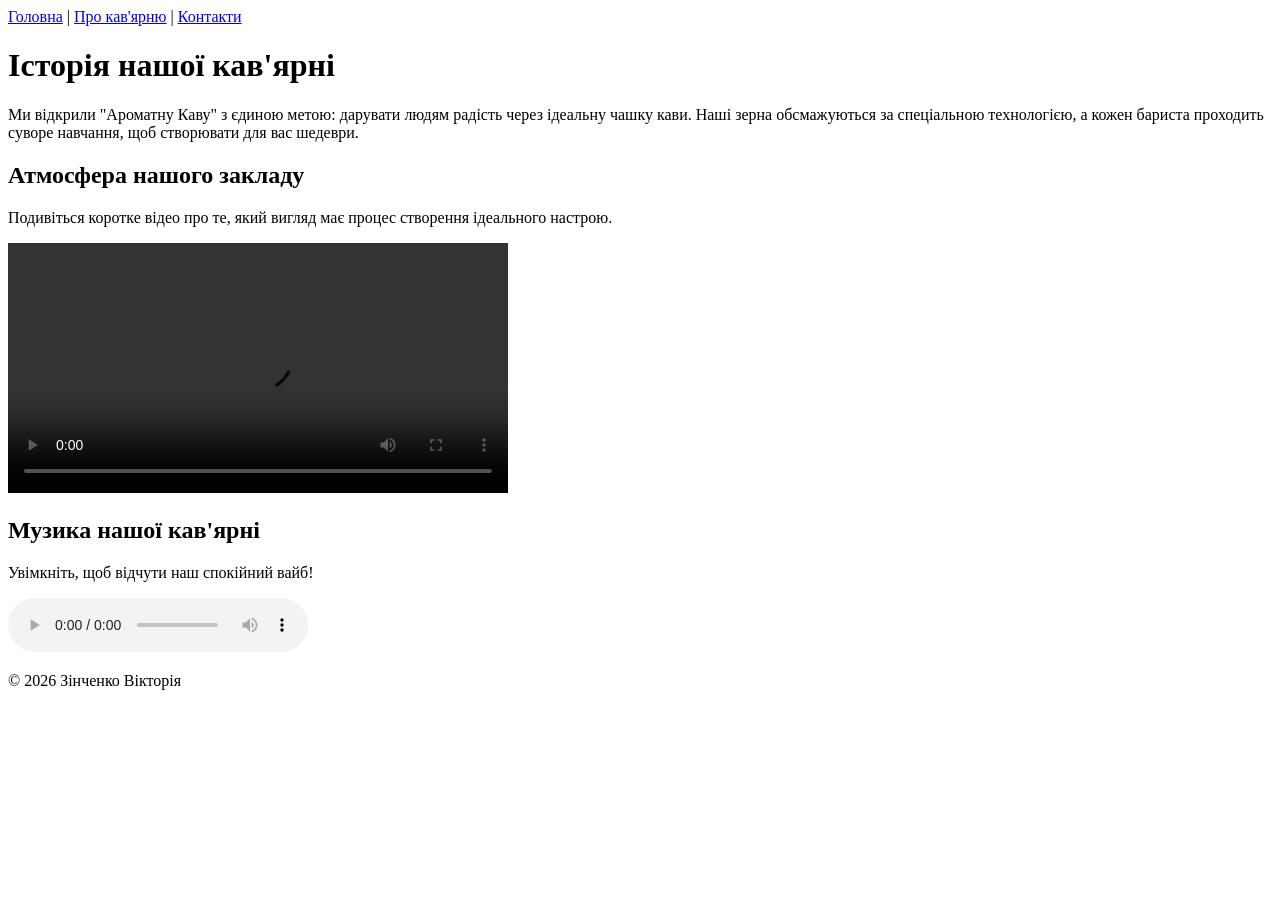
==== pages/about.html @ fcae688c "feat: done lab01 html" ====
<!DOCTYPE html>
<html lang="uk">
<head>
    <meta charset="UTF-8">
    <meta name="viewport" content="width=device-width, initial-scale=1.0">
    <meta name="description" content="Дізнайтеся більше про історію нашої кав'ярні, подивіться відео про нас та послухайте нашу фірмову музику.">
    <title>Про нас - Ароматна Кава</title>
</head>
<body>
    <header>
        <nav>
            <a href="../index.html">Головна</a> |
            <a href="about.html">Про кав'ярню</a> |
            <a href="contact.html">Контакти</a>
        </nav>
    </header>

    <main>
        <h1>Історія нашої кав'ярні</h1>
        <p>Ми відкрили "Ароматну Каву" з єдиною метою: дарувати людям радість через ідеальну чашку кави. Наші зерна обсмажуються за спеціальною технологією, а кожен бариста проходить суворе навчання, щоб створювати для вас шедеври.</p>

        <h2>Атмосфера нашого закладу </h2>
        <p>Подивіться коротке відео про те, який вигляд має процес створення ідеального настрою.</p>
        
        <video controls width="500">
            <source src="../assets/media/video.mp4" type="video/mp4">
            <p>Ваш браузер не підтримує HTML-відео. 
               <a href="../assets/media/video.mp4">Завантажити відео</a>.
            </p>
        </video>

        <h2>Музика нашої кав'ярні </h2>
        <p>Увімкніть, щоб відчути наш спокійний вайб!</p>
        
        <audio controls>
            <source src="../assets/media/music.mp3" type="audio/mpeg">
            <p>Ваш браузер не підтримує цей аудіофайл.</p>
        </audio>
    </main>

    <footer>
        <p>&copy; 2026 Зінченко Вікторія</p>
    </footer>
</body>
</html>
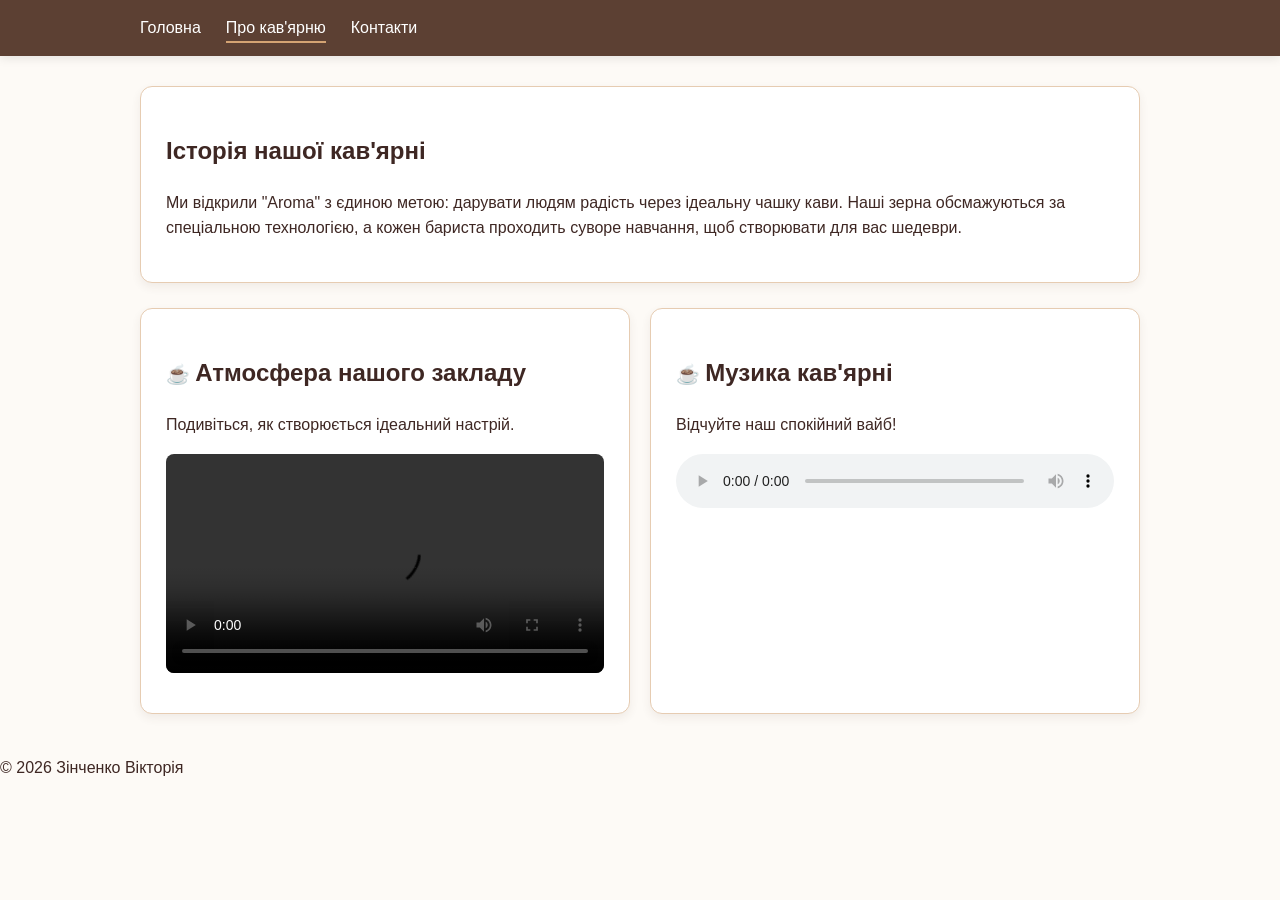
==== commit cd6428ff: "feat: complete lab02 css with responsive and bonuses" ====
--- a/pages/about.html
+++ b/pages/about.html
@@ -5,37 +5,49 @@
     <meta name="viewport" content="width=device-width, initial-scale=1.0">
     <meta name="description" content="Дізнайтеся більше про історію нашої кав'ярні, подивіться відео про нас та послухайте нашу фірмову музику.">
     <title>Про нас - Ароматна Кава</title>
+    <link rel="stylesheet" href="../styles/style.css">
+    <link rel="stylesheet" href="../styles/responsive.css">
 </head>
 <body>
-    <header>
-        <nav>
-            <a href="../index.html">Головна</a> |
-            <a href="about.html">Про кав'ярню</a> |
-            <a href="contact.html">Контакти</a>
-        </nav>
+    <header class="site-header">
+        <div class="container">
+            <nav>
+                <ul class="nav-list">
+                    <li><a href="../index.html">Головна</a></li>
+                    <li><a href="about.html" class="active">Про кав'ярню</a></li>
+                    <li><a href="contact.html">Контакти</a></li>
+                </ul>
+            </nav>
+        </div>
     </header>
 
-    <main>
-        <h1>Історія нашої кав'ярні</h1>
-        <p>Ми відкрили "Ароматну Каву" з єдиною метою: дарувати людям радість через ідеальну чашку кави. Наші зерна обсмажуються за спеціальною технологією, а кожен бариста проходить суворе навчання, щоб створювати для вас шедеври.</p>
+    <main class="container">
+        <section class="card">
+            <h1>Історія нашої кав'ярні</h1>
+            <p>Ми відкрили "Aroma" з єдиною метою: дарувати людям радість через ідеальну чашку кави. Наші зерна обсмажуються за спеціальною технологією, а кожен бариста проходить суворе навчання, щоб створювати для вас шедеври.</p>
+        </section>
 
-        <h2>Атмосфера нашого закладу </h2>
-        <p>Подивіться коротке відео про те, який вигляд має процес створення ідеального настрою.</p>
-        
-        <video controls width="500">
-            <source src="../assets/media/video.mp4" type="video/mp4">
-            <p>Ваш браузер не підтримує HTML-відео. 
-               <a href="../assets/media/video.mp4">Завантажити відео</a>.
-            </p>
-        </video>
+        <div class="media-grid">
+            
+            <section class="card">
+                <h2>Атмосфера нашого закладу</h2>
+                <p>Подивіться, як створюється ідеальний настрій.</p>
+                <video controls class="responsive-media">
+                    <source src="../assets/media/video.mp4" type="video/mp4">
+                    <p>Ваш браузер не підтримує відео. <a href="../assets/media/video.mp4">Завантажити</a>.</p>
+                </video>
+            </section>
 
-        <h2>Музика нашої кав'ярні </h2>
-        <p>Увімкніть, щоб відчути наш спокійний вайб!</p>
-        
-        <audio controls>
-            <source src="../assets/media/music.mp3" type="audio/mpeg">
-            <p>Ваш браузер не підтримує цей аудіофайл.</p>
-        </audio>
+            <section class="card">
+                <h2>Музика кав'ярні</h2>
+                <p>Відчуйте наш спокійний вайб!</p>
+                <audio controls class="responsive-media">
+                    <source src="../assets/media/music.mp3" type="audio/mpeg">
+                    <p>Ваш браузер не підтримує аудіо.</p>
+                </audio>
+            </section>
+            
+        </div>
     </main>
 
     <footer>
--- a/styles/style.css
+++ b/styles/style.css
@@ -0,0 +1,208 @@
+/* =========================================
+   1. Глобальні змінні (Палітра кав'ярні)
+   ========================================= */
+:root {
+    --color-primary: #5c4033; /* Темно-коричневий (кава) */
+    --color-accent: #d4a373;  /* Карамельний (акцент) */
+    --color-bg: #fdfaf6;      /* Світло-кремовий (фон сторінки) */
+    --color-surface: #ffffff; /* Білий (для карток) */
+    --color-text: #3e2723;    /* Дуже темний коричневий (текст) */
+    --color-border: #e6ccb2;  /* Світло-коричневий (лінії та рамки) */
+}
+
+/* =========================================
+   2. Базові налаштування (Блокова модель)
+   ========================================= */
+*,
+*::before,
+*::after {
+    box-sizing: border-box;
+}
+
+/* Налаштування всього тіла сторінки */
+body {
+    margin: 0;
+    font-family: 'Segoe UI', Arial, sans-serif; /* Сучасний шрифт без засічок */
+    line-height: 1.6; /* Зручний міжрядковий інтервал */
+    color: var(--color-text);
+    background-color: var(--color-bg);
+}
+
+/* =========================================
+   3. Глобальні класи
+   ========================================= */
+/* Контейнер для центрування контенту */
+.container {
+    width: min(1000px, calc(100% - 40px));
+    margin: 0 auto;
+}
+
+/* Загальний стиль для виділених блоків (карток) */
+.card {
+    background-color: var(--color-surface);
+    padding: 25px;
+    margin-bottom: 25px;
+    border-radius: 12px;
+    box-shadow: 0 4px 10px rgba(92, 64, 51, 0.08); /* Легка кавова тінь */
+    border: 1px solid var(--color-border);
+}
+/* =========================================
+   4. Шапка (Header) та Навігація
+   ========================================= */
+.site-header {
+    background-color: var(--color-primary);
+    padding: 15px 0;
+    margin-bottom: 30px;
+    box-shadow: 0 2px 10px rgba(0,0,0,0.1);
+}
+
+.nav-list {
+    list-style: none;
+    margin: 0;
+    padding: 0;
+    display: flex; /* Flexbox для горизонтального меню */
+    gap: 25px;     /* Відступи між пунктами */
+}
+
+.nav-list a {
+    color: #ffffff;
+    text-decoration: none; /* Прибираємо підкреслення */
+    font-weight: 500;
+    transition: color 0.3s ease; /* Плавна зміна кольору */
+}
+
+/* Стан при наведенні */
+.nav-list a:hover {
+    color: var(--color-accent);
+}
+
+/* Стиль для активної сторінки */
+.nav-list a.active {
+    border-bottom: 2px solid var(--color-accent);
+    padding-bottom: 5px;
+}
+
+/* =========================================
+   5. Медіа та Спеціальні блоки
+   ========================================= */
+.media-grid {
+    display: flex;
+    gap: 20px;
+    flex-wrap: wrap;
+}
+
+.media-grid .card {
+    flex: 1;
+    min-width: 300px;
+}
+
+.responsive-media {
+    display: block;
+    width: 100%;
+    max-width: 600px;
+    margin: 15px 0;
+    border-radius: 8px;
+}
+
+/* Стиль для кнопки */
+#magic-button {
+    background-color: var(--color-accent);
+    color: white;
+    border: none;
+    padding: 12px 24px;
+    border-radius: 8px;
+    font-size: 16px;
+    cursor: pointer;
+    transition: transform 0.2s, background-color 0.3s;
+}
+
+#magic-button:hover {
+    background-color: #bc8a5f;
+    transform: scale(1.05);
+}
+
+/* =========================================
+   6. Форми та Поля вводу
+   ========================================= */
+.form-group {
+    margin-bottom: 20px;
+}
+
+.form-group label {
+    display: block;
+    font-weight: bold;
+    margin-bottom: 5px;
+    color: var(--color-primary);
+}
+
+input[type="text"],
+input[type="email"],
+input[type="tel"],
+select,
+textarea {
+    width: 100%;
+    padding: 12px;
+    border: 1px solid var(--color-border);
+    border-radius: 8px;
+    font-size: 1rem;
+    transition: border-color 0.3s, box-shadow 0.3s;
+}
+
+input:focus, select:focus, textarea:focus {
+    outline: none;
+    border-color: var(--color-accent);
+    box-shadow: 0 0 0 3px rgba(212, 163, 115, 0.15);
+}
+
+.btn-submit {
+    background-color: var(--color-primary);
+    color: white;
+    border: none;
+    padding: 12px 25px;
+    border-radius: 8px;
+    cursor: pointer;
+    font-size: 16px;
+    transition: opacity 0.3s;
+}
+
+.btn-submit:hover {
+    opacity: 0.9;
+}
+
+/* =========================================
+   7. Футер (Footer)
+   ========================================= */
+.site-footer {
+    background-color: var(--color-primary);
+    color: #ffffff;
+    text-align: center;
+    padding: 30px 0;
+    margin-top: 50px;
+}
+/* --- Бонусні завдання (5.9) --- */
+
+/* 1. Псевдоелемент ::before — додаємо кавове зернятко перед заголовками розділів */
+h2::before {
+    content: "☕ ";
+    font-size: 1.2rem;
+}
+
+/* 2. Псевдоклас :nth-child — виділяємо парні пункти в меню (ефект зебри) */
+dt:nth-of-type(even) {
+    color: #8b5a2b; /* Трохи інший відтінок для різноманіття */
+}
+
+/* 3. Плавний перехід та ефект для карток */
+.card {
+    transition: transform 0.3s ease, box-shadow 0.3s ease;
+}
+
+.card:hover {
+    transform: translateY(-5px); /* Картка ніби "підстрибує" при наведенні */
+    box-shadow: 0 8px 20px rgba(92, 64, 51, 0.15);
+}
+
+/* 4. Псевдоклас :first-child — зробимо перший абзац у кожній картці трохи більшим */
+.card p:first-of-type {
+    font-weight: 500;
+}
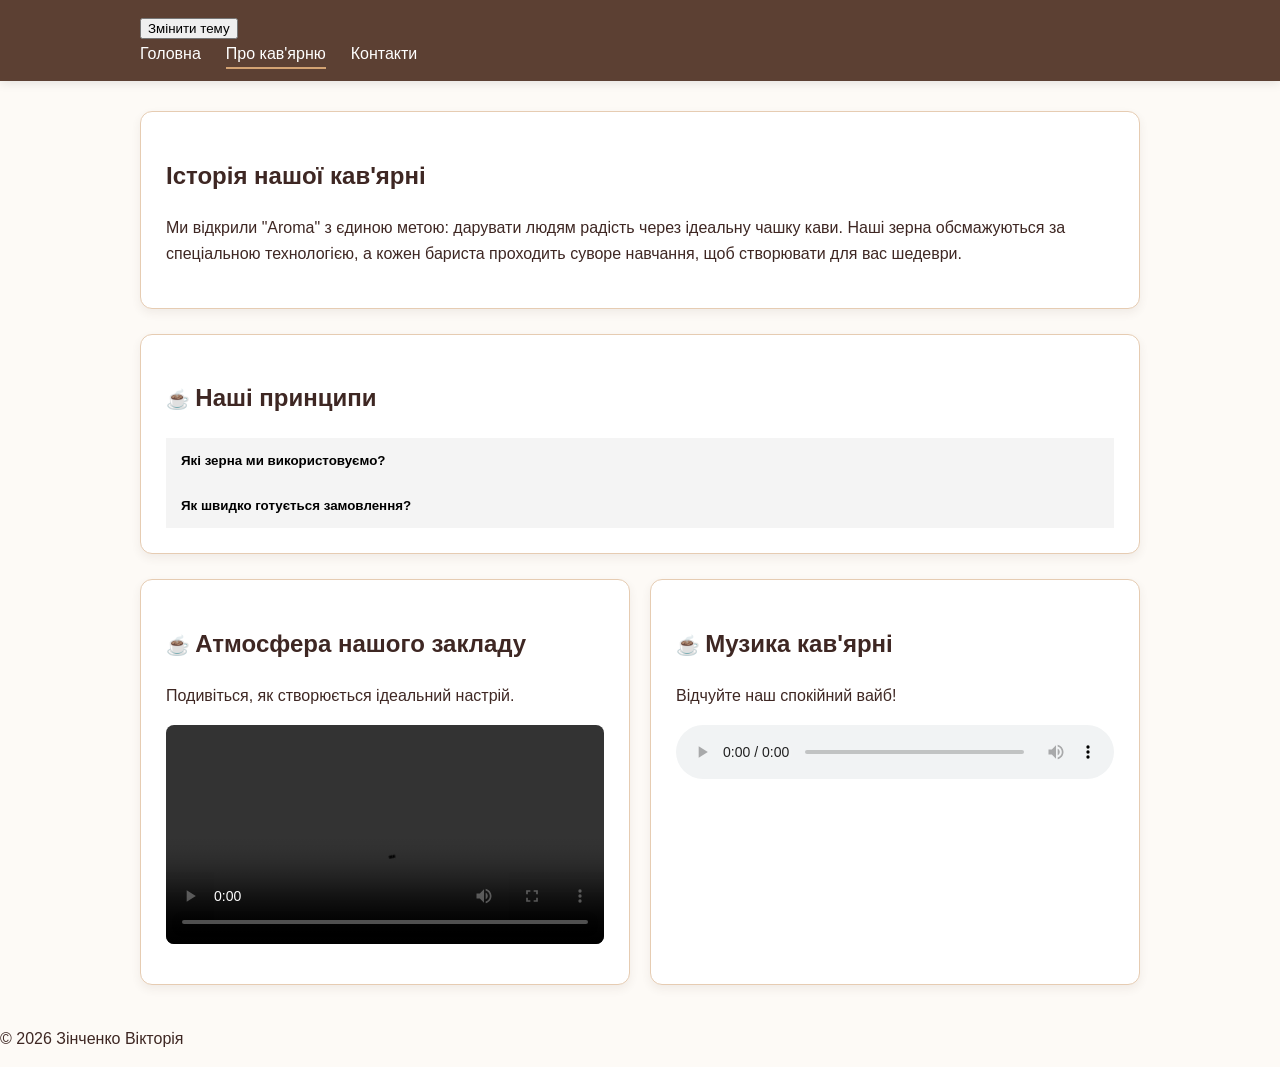
==== commit f8fd81e6: "Практична 7-8" ====
--- a/pages/about.html
+++ b/pages/about.html
@@ -12,6 +12,8 @@
     <header class="site-header">
         <div class="container">
             <nav>
+                <button class="menu-toggle" aria-expanded="false">☰ Меню</button>
+                <button class="theme-toggle">Змінити тему</button>
                 <ul class="nav-list">
                     <li><a href="../index.html">Головна</a></li>
                     <li><a href="about.html" class="active">Про кав'ярню</a></li>
@@ -27,8 +29,25 @@
             <p>Ми відкрили "Aroma" з єдиною метою: дарувати людям радість через ідеальну чашку кави. Наші зерна обсмажуються за спеціальною технологією, а кожен бариста проходить суворе навчання, щоб створювати для вас шедеври.</p>
         </section>
 
+        <section class="card">
+            <h2>Наші принципи </h2>
+            <div class="accordion">
+                <div class="accordion-item">
+                    <button class="accordion-header">Які зерна ми використовуємо?</button>
+                    <div class="accordion-content" hidden>
+                        <p>Ми працюємо тільки з арабікою класу Specialty, яку закуповуємо у перевірених фермерів.</p>
+                    </div>
+                </div>
+                <div class="accordion-item">
+                    <button class="accordion-header">Як швидко готується замовлення?</button>
+                    <div class="accordion-content" hidden>
+                        <p>Зазвичай приготування напою займає до 5 хвилин, адже ми робимо все з любов'ю.</p>
+                    </div>
+                </div>
+            </div>
+        </section>
+
         <div class="media-grid">
-            
             <section class="card">
                 <h2>Атмосфера нашого закладу</h2>
                 <p>Подивіться, як створюється ідеальний настрій.</p>
@@ -46,12 +65,14 @@
                     <p>Ваш браузер не підтримує аудіо.</p>
                 </audio>
             </section>
-            
         </div>
     </main>
 
     <footer>
-        <p>&copy; 2026 Зінченко Вікторія</p>
+        <p>&copy; <span id="current-year"></span> Зінченко Вікторія</p>
     </footer>
+
+    <button class="back-to-top" hidden>↑ Вгору</button>
+    <script src="../js/main.js" defer></script>
 </body>
 </html>
--- a/styles/style.css
+++ b/styles/style.css
@@ -102,6 +102,15 @@
     max-width: 600px;
     margin: 15px 0;
     border-radius: 8px;
+}
+/* --- Фікс для зображень (щоб не вилазили за рамки) --- */
+figure img, 
+.card img {
+    max-width: 100%; /* Картинка не може бути ширшою за свою картку */
+    height: auto;    /* Пропорції зберігаються */
+    display: block;  /* Прибираємо зайві відступи знизу */
+    margin: 0 auto;  /* Центруємо картинку в картці */
+    border-radius: 8px; /* Додаємо красиві заокруглені кути */
 }
 
 /* Стиль для кнопки */
@@ -205,4 +214,151 @@
 /* 4. Псевдоклас :first-child — зробимо перший абзац у кожній картці трохи більшим */
 .card p:first-of-type {
     font-weight: 500;
-}+}
+/* --- ПУНКТ 3: МОБІЛЬНЕ МЕНЮ --- */
+
+/* На комп'ютері ховаємо кнопку */
+.menu-toggle {
+    display: none;
+    background: none;
+    border: none;
+    color: white;
+    font-size: 1.2rem;
+    cursor: pointer;
+    padding: 10px;
+}
+
+/* Налаштування для екранів менше 768px (телефони) */
+@media (max-width: 768px) {
+    .menu-toggle {
+        display: block; /* Показуємо кнопку */
+    }
+    
+    .nav-list {
+        display: none; /* Ховаємо список меню */
+        flex-direction: column;
+        width: 100%;
+        text-align: center;
+        gap: 15px;
+        padding-top: 15px;
+    }
+
+    /* Клас, який буде додавати JavaScript для показу меню */
+    .nav-list.is-open {
+        display: flex; 
+    }
+}
+/* Тема за замовчуванням у нас світла, а це стилі для темної */
+body.theme-dark {
+    background-color: #2c2420; /* Темний кавовий фон */
+    color: #f0f0f0;            /* Світлий текст */
+}
+
+/* Робимо картки темними, щоб вони виділялися */
+body.theme-dark .card {
+    background-color: #3e3633;
+    color: #f0f0f0;
+}
+.back-to-top {
+    position: fixed;
+    bottom: 20px;
+    right: 20px;
+    padding: 10px 15px;
+    background: #5c4033;
+    color: white;
+    border: none;
+    border-radius: 5px;
+    cursor: pointer;
+    transition: opacity 0.3s;
+}
+.accordion-header {
+    width: 100%;
+    padding: 15px;
+    background: #f4f4f4;
+    border: none;
+    text-align: left;
+    cursor: pointer;
+    font-weight: bold;
+}
+
+.accordion-content {
+    padding: 15px;
+    border: 1px solid #ddd;
+}
+/* --- ПУНКТ 7: Фільтри --- */
+.filter-buttons {
+    display: flex;
+    gap: 10px;
+    margin-bottom: 20px;
+    flex-wrap: wrap; /* Щоб на телефоні переносилися на новий рядок */
+}
+
+.filter-btn {
+    padding: 8px 16px;
+    border: 1px solid #5c4033;
+    background: transparent;
+    color: #5c4033;
+    border-radius: 20px;
+    cursor: pointer;
+    font-weight: bold;
+    transition: 0.3s;
+}
+
+.filter-btn:hover,
+.filter-btn.active {
+    background: #5c4033;
+    color: white;
+}
+
+.menu-item {
+    margin-bottom: 15px;
+    padding-bottom: 10px;
+    border-bottom: 1px dashed #ccc;
+}
+/* --- ПУНКТ 9: Модальне вікно --- */
+.modal-overlay {
+    position: fixed;
+    top: 0; left: 0; width: 100%; height: 100%;
+    background: rgba(0, 0, 0, 0.6); /* Напівпрозорий темний фон */
+    display: flex;
+    justify-content: center;
+    align-items: center;
+    z-index: 1000; /* Щоб вікно було поверх усього */
+}
+
+/* Коли є атрибут hidden, ховаємо повністю */
+.modal-overlay[hidden] {
+    display: none;
+}
+
+.modal-content {
+    background: white;
+    padding: 30px;
+    border-radius: 10px;
+    text-align: center;
+    position: relative;
+    max-width: 400px;
+    width: 90%;
+    box-shadow: 0 5px 15px rgba(0,0,0,0.3);
+}
+
+/* Щоб модалка теж ставала темною при темній темі */
+body.theme-dark .modal-content {
+    background: #3e3633;
+    color: white;
+}
+
+.modal-close {
+    position: absolute;
+    top: 10px; right: 15px;
+    font-size: 1.5rem;
+    background: none; border: none; cursor: pointer;
+    color: inherit;
+}
+
+.btn-open-modal {
+    background: #d35400; color: white;
+    padding: 12px 24px; border: none; border-radius: 25px;
+    font-size: 1.1rem; cursor: pointer; font-weight: bold;
+}
+.btn-open-modal:hover { background: #a04000; }
